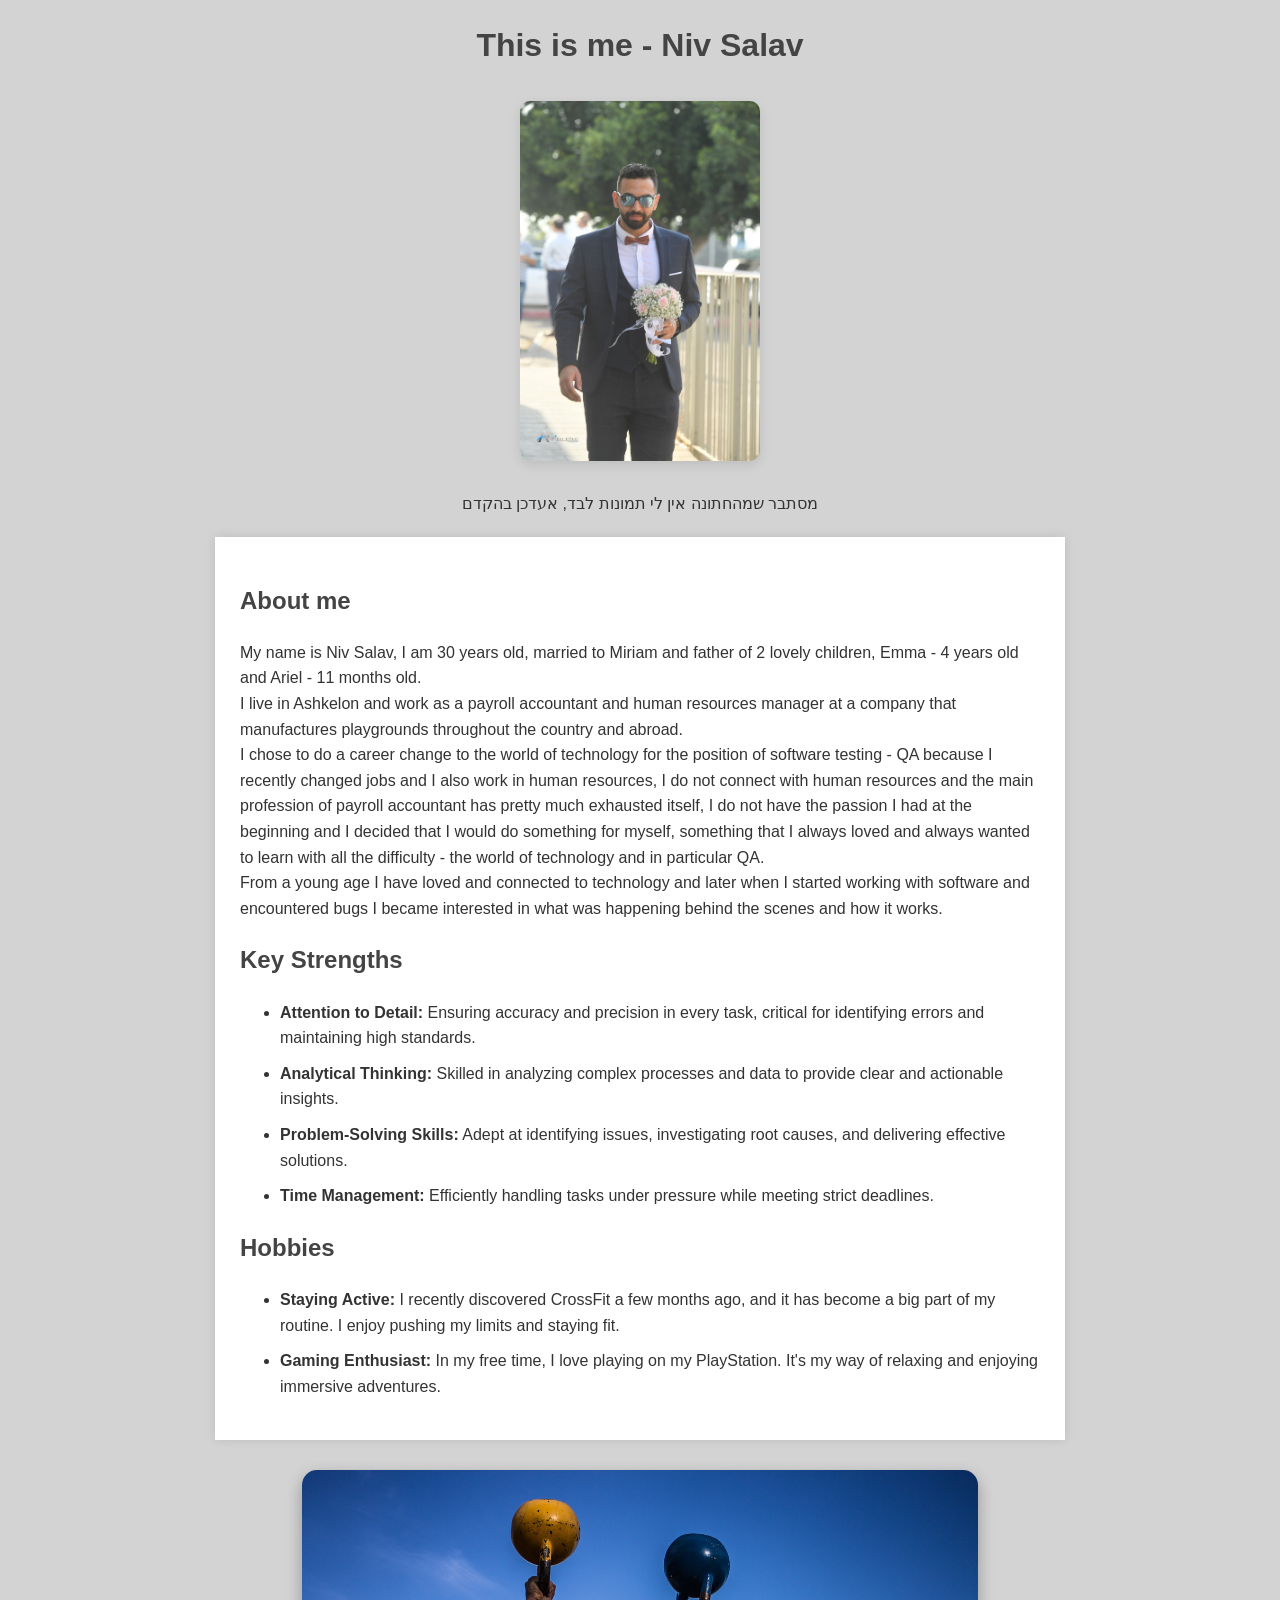
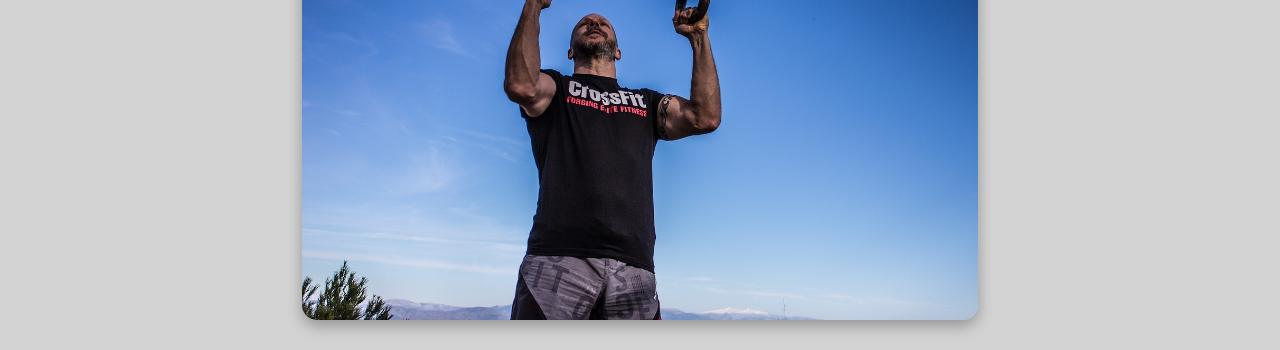
==== index.html @ 2781bafc "Add files via upload" ====
<html>
<head>
    <title>My life story</title>
    <link rel="stylesheet" href="style.css">
</head>
<body>
	<h1>This is me - Niv Salav</h1>
	<figure style="text-align: center;">
  <img id="img1"src="images/1.jpg"
  <figcaption>מסתבר שמהחתונה אין לי תמונות לבד, אעדכן בהקדם</figcaption>
</figure>

	
    <div class="container">
        <h2 id="About me">About me</h2>
			<p> My name is Niv Salav, I am 30 years old, married to Miriam and father of 2 lovely children, Emma - 4 years old and Ariel - 11 months old.<br>
I live in Ashkelon and work as a payroll accountant and human resources manager at a company that manufactures playgrounds throughout the country and abroad.<br>
I chose to do a career change to the world of technology for the position of software testing - QA because I recently changed jobs and I also work in human resources, I do not connect with human resources
 and the main profession of payroll accountant has pretty much exhausted itself, I do not have the passion I had at
 the beginning and I decided that I would do something for myself, something that I always loved and always wanted to learn with all the difficulty - the world of technology and in particular QA.<br>
From a young age I have loved and connected to technology and later when I started working with software and encountered bugs I became interested in what was happening behind the scenes and how it works.</p>
	</p>

	<section id="key-strengths">
  <h2>Key Strengths</h2>
  <ul>
    <li><strong>Attention to Detail:</strong> Ensuring accuracy and precision in every task, critical for identifying errors and maintaining high standards.</li>
    <li><strong>Analytical Thinking:</strong> Skilled in analyzing complex processes and data to provide clear and actionable insights.</li>
    <li><strong>Problem-Solving Skills:</strong> Adept at identifying issues, investigating root causes, and delivering effective solutions.</li>
    <li><strong>Time Management:</strong> Efficiently handling tasks under pressure while meeting strict deadlines.</li>
  </ul>
</section>

	<section id="hobbies">
  <h2>Hobbies</h2>
  <ul>
    <li><strong>Staying Active:</strong> I recently discovered CrossFit a few months ago, and it has become a big part of my routine. I enjoy pushing my limits and staying fit.</li>
    <li><strong>Gaming Enthusiast:</strong> In my free time, I love playing on my PlayStation. It's my way of relaxing and enjoying immersive adventures.</li>
  </ul>
 
</section>
		</div>

	<img src="images/cf.jpg"
	<img src="images/ps.jpg"

</body>
</html>
---- style.css ----
body {
    font-family: Arial, sans-serif;
    line-height: 1.6;
    margin: 0;
    padding: 0;
    background-color: #D3D3D3;
    color: #333;
}
h1 {
  padding-top: 20px;
   text-align: center;
}
figcaption {
  font-size: 16px;
  color: #555;
  margin-top: 0px;
}

#img1 {
  display: block;
  max-width: 20%;
  height: auto;
  margin-left: auto;
  margin-right: auto;
  border-radius: 10px;
  box-shadow: 0 4px 12px rgba(0, 0, 0, 0.1);
  transition: transform 0.3s ease, box-shadow 0.3s ease;
}


#img1:hover {
  transform: scale(1.05);
  box-shadow: 0 8px 16px rgba(0, 0, 0, 0.2); 
}

.container {
    max-width: 800px;
    margin: 20px auto;
    padding: 25px;
    background: #fff;
    box-shadow: 0 0 10px rgba(0, 0, 0, 0.1);
}


h1, h2 {
    color: #444;
}

ul {
    padding-left: 40px;
}

ul li {
    margin-bottom: 10px;
}

footer {
    text-align: center;
    padding: 10px;
    background: #333;
    color: #fff;
    margin-top: 20px;
}

img {
  height: 50%;
  border-radius: 15px;
  box-shadow: 0 6px 15px rgba(0, 0, 0, 0.3);
  margin: 30px auto;
  display: block;
}
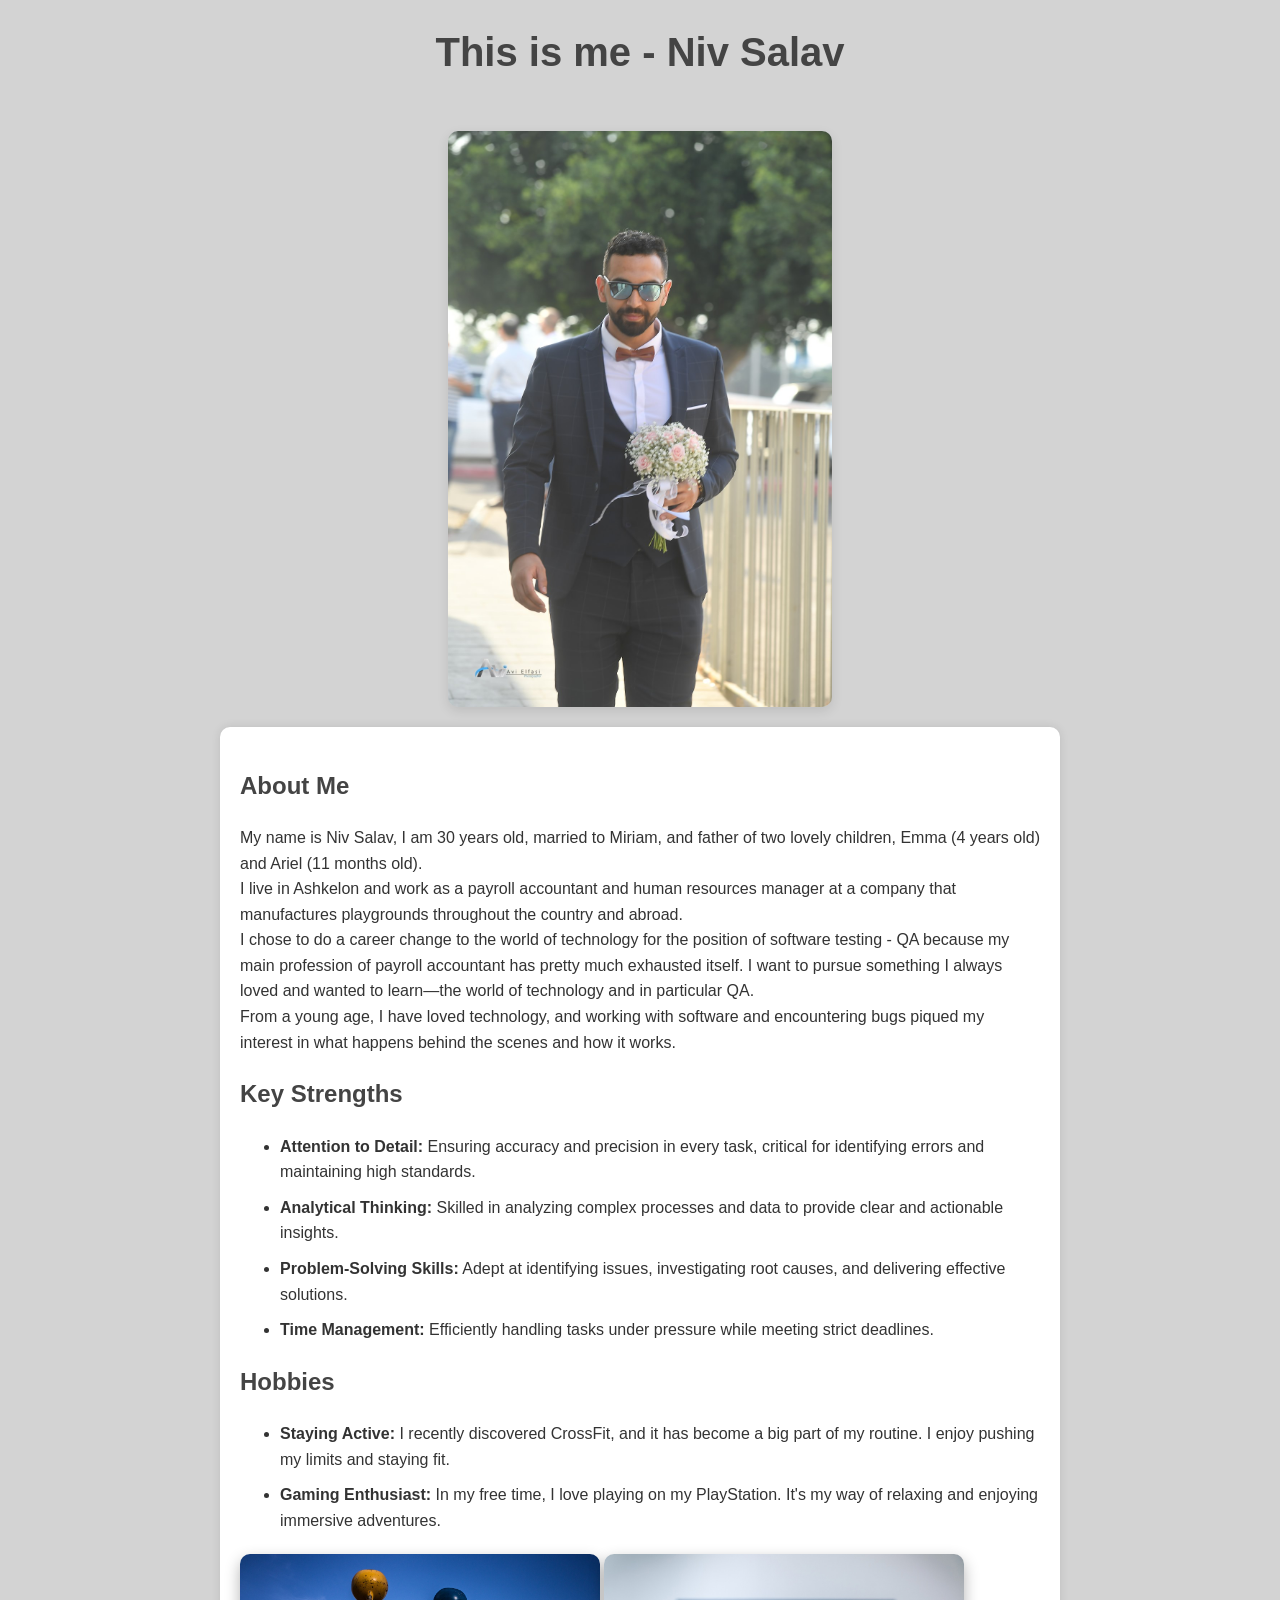
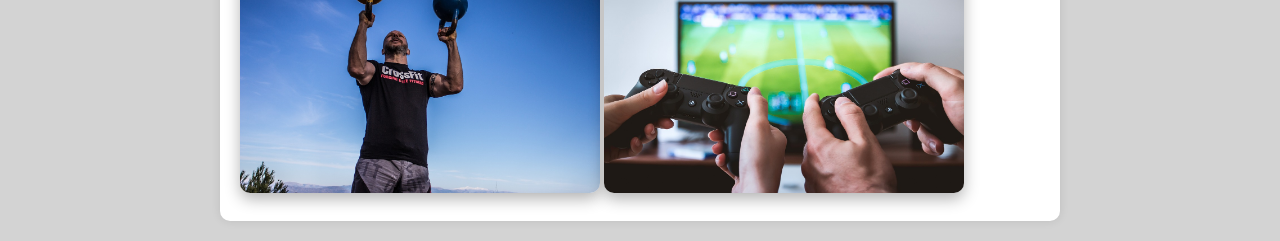
==== commit b153490a: "Add files via upload" ====
--- a/index.html
+++ b/index.html
@@ -1,48 +1,45 @@
 <html>
 <head>
-    <title>My life story</title>
+    <meta charset="UTF-8">
+    <meta name="viewport" content="width=device-width, initial-scale=1.0">
+    <title>My Life Story</title>
     <link rel="stylesheet" href="style.css">
 </head>
 <body>
-	<h1>This is me - Niv Salav</h1>
-	<figure style="text-align: center;">
-  <img id="img1"src="images/1.jpg"
-  <figcaption>מסתבר שמהחתונה אין לי תמונות לבד, אעדכן בהקדם</figcaption>
-</figure>
+    <h1>This is me - Niv Salav</h1>
+          <img id="img1" src="images/1.jpg" alt="Niv Salav">
+    
+    <div class="container">
+        <h2 id="About me">About Me</h2>
+        <p>
+            My name is Niv Salav, I am 30 years old, married to Miriam, and father of two lovely children, Emma (4 years old) and Ariel (11 months old).<br>
+            I live in Ashkelon and work as a payroll accountant and human resources manager at a company that manufactures playgrounds throughout the country and abroad.<br>
+            I chose to do a career change to the world of technology for the position of software testing - QA because my main profession of payroll accountant has pretty much exhausted itself. I want to pursue something I always loved and wanted to learn—the world of technology and in particular QA.<br>
+            From a young age, I have loved technology, and working with software and encountering bugs piqued my interest in what happens behind the scenes and how it works.
+        </p>
 
-	
-    <div class="container">
-        <h2 id="About me">About me</h2>
-			<p> My name is Niv Salav, I am 30 years old, married to Miriam and father of 2 lovely children, Emma - 4 years old and Ariel - 11 months old.<br>
-I live in Ashkelon and work as a payroll accountant and human resources manager at a company that manufactures playgrounds throughout the country and abroad.<br>
-I chose to do a career change to the world of technology for the position of software testing - QA because I recently changed jobs and I also work in human resources, I do not connect with human resources
- and the main profession of payroll accountant has pretty much exhausted itself, I do not have the passion I had at
- the beginning and I decided that I would do something for myself, something that I always loved and always wanted to learn with all the difficulty - the world of technology and in particular QA.<br>
-From a young age I have loved and connected to technology and later when I started working with software and encountered bugs I became interested in what was happening behind the scenes and how it works.</p>
-	</p>
+        <section id="key-strengths">
+            <h2>Key Strengths</h2>
+            <ul>
+                <li><strong>Attention to Detail:</strong> Ensuring accuracy and precision in every task, critical for identifying errors and maintaining high standards.</li>
+                <li><strong>Analytical Thinking:</strong> Skilled in analyzing complex processes and data to provide clear and actionable insights.</li>
+                <li><strong>Problem-Solving Skills:</strong> Adept at identifying issues, investigating root causes, and delivering effective solutions.</li>
+                <li><strong>Time Management:</strong> Efficiently handling tasks under pressure while meeting strict deadlines.</li>
+            </ul>
+        </section>
 
-	<section id="key-strengths">
-  <h2>Key Strengths</h2>
-  <ul>
-    <li><strong>Attention to Detail:</strong> Ensuring accuracy and precision in every task, critical for identifying errors and maintaining high standards.</li>
-    <li><strong>Analytical Thinking:</strong> Skilled in analyzing complex processes and data to provide clear and actionable insights.</li>
-    <li><strong>Problem-Solving Skills:</strong> Adept at identifying issues, investigating root causes, and delivering effective solutions.</li>
-    <li><strong>Time Management:</strong> Efficiently handling tasks under pressure while meeting strict deadlines.</li>
-  </ul>
-</section>
-
-	<section id="hobbies">
-  <h2>Hobbies</h2>
-  <ul>
-    <li><strong>Staying Active:</strong> I recently discovered CrossFit a few months ago, and it has become a big part of my routine. I enjoy pushing my limits and staying fit.</li>
-    <li><strong>Gaming Enthusiast:</strong> In my free time, I love playing on my PlayStation. It's my way of relaxing and enjoying immersive adventures.</li>
-  </ul>
- 
-</section>
-		</div>
-
-	<img src="images/cf.jpg"
-	<img src="images/ps.jpg"
+        <section id="hobbies">
+            <h2>Hobbies</h2>
+            <ul>
+                <li><strong>Staying Active:</strong> I recently discovered CrossFit, and it has become a big part of my routine. I enjoy pushing my limits and staying fit.</li>
+                <li><strong>Gaming Enthusiast:</strong> In my free time, I love playing on my PlayStation. It's my way of relaxing and enjoying immersive adventures.</li>
+            </ul>
+			
+			
+    <img src="images/cf.jpg" alt="CrossFit">
+    <img src="images/ps.jpg" alt="PlayStation">
+        </section>
+    </div>
 
 </body>
 </html>
--- a/style.css
+++ b/style.css
@@ -1,3 +1,4 @@
+/* General Styling */
 body {
     font-family: Arial, sans-serif;
     line-height: 1.6;
@@ -6,66 +7,111 @@
     background-color: #D3D3D3;
     color: #333;
 }
+
 h1 {
-  padding-top: 20px;
-   text-align: center;
-}
-figcaption {
-  font-size: 16px;
-  color: #555;
-  margin-top: 0px;
-}
-
-#img1 {
-  display: block;
-  max-width: 20%;
-  height: auto;
-  margin-left: auto;
-  margin-right: auto;
-  border-radius: 10px;
-  box-shadow: 0 4px 12px rgba(0, 0, 0, 0.1);
-  transition: transform 0.3s ease, box-shadow 0.3s ease;
-}
-
-
-#img1:hover {
-  transform: scale(1.05);
-  box-shadow: 0 8px 16px rgba(0, 0, 0, 0.2); 
+    padding: 20px 0;
+    text-align: center;
+    font-size: 2.5em;
 }
 
 .container {
     max-width: 800px;
     margin: 20px auto;
-    padding: 25px;
+    padding: 20px;
     background: #fff;
     box-shadow: 0 0 10px rgba(0, 0, 0, 0.1);
+    border-radius: 10px;
 }
-
 
 h1, h2 {
     color: #444;
 }
 
-ul {
-    padding-left: 40px;
+p, ul {
+    margin: 20px 0;
 }
 
 ul li {
     margin-bottom: 10px;
 }
 
-footer {
+/* Figure and Images */
+figure {
     text-align: center;
-    padding: 10px;
-    background: #333;
-    color: #fff;
-    margin-top: 20px;
+    margin: 20px 0;
+}
+
+figcaption {
+    font-size: 16px;
+    color: #555;
+    margin-top: 10px;
+}
+
+#img1 {
+    max-width: 30%;
+    height: auto;
+    margin: 0 auto;
+    border-radius: 10px;
+    box-shadow: 0 4px 12px rgba(0, 0, 0, 0.1);
+    transition: transform 0.3s ease, box-shadow 0.3s ease;
+	  display: block;
+
+}
+
+#img1:hover {
+    transform: scale(1.05);
+    box-shadow: 0 8px 16px rgba(0, 0, 0, 0.2);
 }
 
 img {
-  height: 50%;
-  border-radius: 15px;
-  box-shadow: 0 6px 15px rgba(0, 0, 0, 0.3);
-  margin: 30px auto;
-  display: block;
-}+    max-width: 45%;
+    height: auto;
+    margin: 0 auto;
+    border-radius: 10px;
+    box-shadow: 0 6px 15px rgba(0, 0, 0, 0.3);
+	text-align: center;
+
+	
+}
+.image-container {
+            display: flex; /* Use flexbox for layout */
+            justify-content: center; /* Center images horizontally */
+            gap: 20px; /* Add space between images */
+            margin: 20px;
+			
+/* Responsive Design */
+@media (max-width: 768px) {
+    h1 {
+        font-size: 2em;
+    }
+
+    .container {
+        padding: 15px;
+    }
+
+    #img1 {
+        max-width: 70%;
+    }
+
+    img {
+        max-width: 90%;
+    }
+}
+
+@media (max-width: 480px) {
+    h1 {
+        font-size: 1.8em;
+    }
+
+    h2 {
+        font-size: 1.4em;
+    }
+
+    p, ul li {
+        font-size: 1em;
+    }
+
+    #img1 {
+        max-width: 90%;
+    }
+}
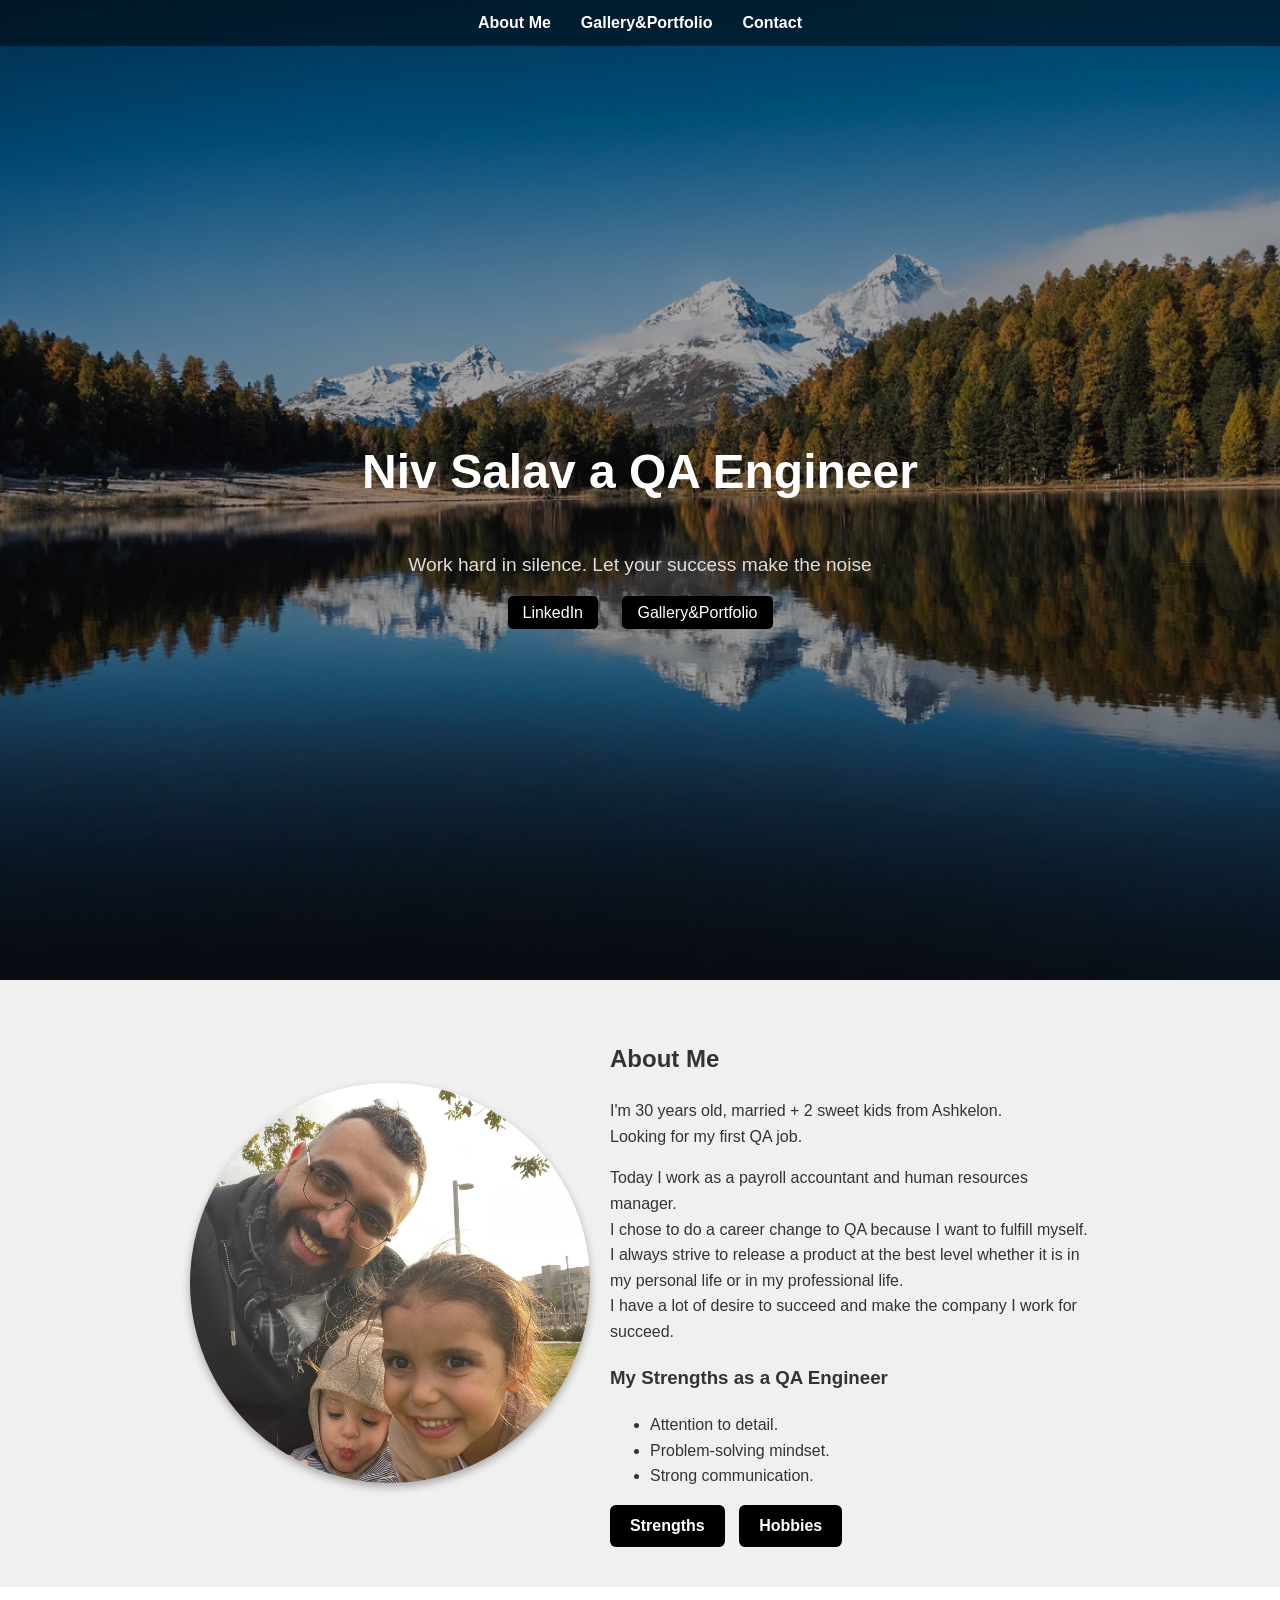
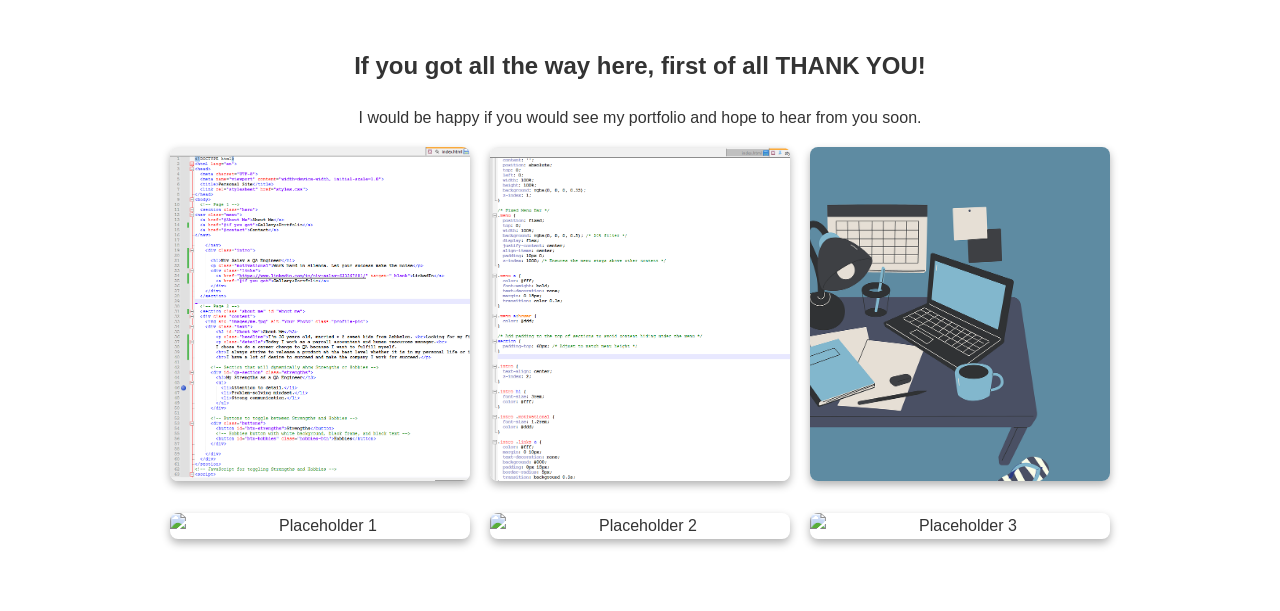
==== commit 459a6ca8: "Add files via upload" ====
--- a/index.html
+++ b/index.html
@@ -1,45 +1,128 @@
-<html>
+<!DOCTYPE html>
+<html lang="en">
 <head>
-    <meta charset="UTF-8">
-    <meta name="viewport" content="width=device-width, initial-scale=1.0">
-    <title>My Life Story</title>
-    <link rel="stylesheet" href="style.css">
+  <meta charset="UTF-8">
+  <meta name="viewport" content="width=device-width, initial-scale=1.0">
+  <title>Personal Site</title>
+  <link rel="stylesheet" href="styles.css">
 </head>
 <body>
-    <h1>This is me - Niv Salav</h1>
-          <img id="img1" src="images/1.jpg" alt="Niv Salav">
-    
-    <div class="container">
-        <h2 id="About me">About Me</h2>
-        <p>
-            My name is Niv Salav, I am 30 years old, married to Miriam, and father of two lovely children, Emma (4 years old) and Ariel (11 months old).<br>
-            I live in Ashkelon and work as a payroll accountant and human resources manager at a company that manufactures playgrounds throughout the country and abroad.<br>
-            I chose to do a career change to the world of technology for the position of software testing - QA because my main profession of payroll accountant has pretty much exhausted itself. I want to pursue something I always loved and wanted to learn—the world of technology and in particular QA.<br>
-            From a young age, I have loved technology, and working with software and encountering bugs piqued my interest in what happens behind the scenes and how it works.
-        </p>
+  <!-- Page 1 -->
+  <section class="hero">
+<nav class="menu">
+  <a href="#About Me">About Me</a>
+  <a href="#if you got">Gallery&Portfolio</a>
+  <a href="#contact">Contact</a>
+</nav>
 
-        <section id="key-strengths">
-            <h2>Key Strengths</h2>
-            <ul>
-                <li><strong>Attention to Detail:</strong> Ensuring accuracy and precision in every task, critical for identifying errors and maintaining high standards.</li>
-                <li><strong>Analytical Thinking:</strong> Skilled in analyzing complex processes and data to provide clear and actionable insights.</li>
-                <li><strong>Problem-Solving Skills:</strong> Adept at identifying issues, investigating root causes, and delivering effective solutions.</li>
-                <li><strong>Time Management:</strong> Efficiently handling tasks under pressure while meeting strict deadlines.</li>
-            </ul>
-        </section>
+    </nav>
+    <div class="intro">
 
-        <section id="hobbies">
-            <h2>Hobbies</h2>
-            <ul>
-                <li><strong>Staying Active:</strong> I recently discovered CrossFit, and it has become a big part of my routine. I enjoy pushing my limits and staying fit.</li>
-                <li><strong>Gaming Enthusiast:</strong> In my free time, I love playing on my PlayStation. It's my way of relaxing and enjoying immersive adventures.</li>
-            </ul>
-			
-			
-    <img src="images/cf.jpg" alt="CrossFit">
-    <img src="images/ps.jpg" alt="PlayStation">
-        </section>
+      <h1>Niv Salav a QA Engineer</h1>
+      <p class="motivational">Work hard in silence. Let your success make the noise</p>
+      <div class="links">
+        <a href="https://www.linkedin.com/in/niv-salav-633367281/" target="_blank">LinkedIn</a>
+		<a href="#if you got">Gallery&Portfolio</a>
+      </div>
     </div>
+  </section>
+
+  <!-- Page 2 -->
+  <section class="about" id="about">
+  <div class="content">
+    <!-- Your normal, left-aligned profile image -->
+    <img src="images/me.jpg" alt="Your Photo" class="profile-pic">
+
+    <div class="text">
+      <h2 id="About Me">About Me</h2>
+      <p class="headline">
+        I'm 30 years old, married + 2 sweet kids from Ashkelon. <br>
+        Looking for my first QA job.
+      </p>
+      <p class="details">
+        Today I work as a payroll accountant and human resources manager.<br>
+        I chose to do a career change to QA because I want to fulfill myself.
+        <br>I always strive to release a product at the best level whether it is
+        in my personal life or in my professional life.
+        <br>I have a lot of desire to succeed and make the company I work for succeed.
+      </p>
+
+      <!-- Section that will dynamically show Strengths or Hobbies -->
+      <div id="qa-section" class="strengths">
+        <h3>My Strengths as a QA Engineer</h3>
+        <ul>
+          <li>Attention to detail.</li>
+          <li>Problem-solving mindset.</li>
+          <li>Strong communication.</li>
+        </ul>
+      </div>
+
+      <!-- Buttons to toggle between Strengths and Hobbies -->
+      <div class="buttons">
+        <button id="btn-strengths">Strengths</button>
+        <button id="btn-hobbies">Hobbies</button>
+      </div>
+    </div>
+  </div>
+</section>
+
+<!-- JavaScript for toggling Strengths and Hobbies -->
+<script>
+  // Define two lists: strengths and hobbies
+  const strengths = [
+    "Attention to detail.",
+    "Problem-solving mindset.",
+    "Strong communication."
+  ];
+  const hobbies = [
+    "Play on PS5.",
+    "Watch soccer.",
+    "Do sports, especially CrossFit."
+  ];
+
+  // Event listeners for buttons
+  document.getElementById("btn-strengths").addEventListener("click", () => {
+    updateQASection("My Strengths as a QA Engineer", strengths);
+  });
+
+  document.getElementById("btn-hobbies").addEventListener("click", () => {
+    updateQASection("My Hobbies", hobbies);
+  });
+
+  // Function to update content in #qa-section
+  function updateQASection(title, items) {
+    const qaSection = document.getElementById("qa-section");
+    qaSection.innerHTML = `
+      <h3>${title}</h3>
+      <ul>
+        ${items.map(item => `<li>${item}</li>`).join("")}
+      </ul>
+    `;
+  }
+</script>
+
+  <!-- Page 3 -->
+  
+<!-- Page 3: Gallery & Portfolio -->
+<section class="Gallery-Portfolio" id="if you got">
+  <h2>If you got all the way here, first of all <b>THANK YOU!</b></h2>
+  <p>I would be happy if you would see my portfolio and hope to hear from you soon.</p>
+
+  <!-- First row of images -->
+  <div class="gallery-row">
+    <img src="images/journey1.jpg" alt="Journey 1">
+    <img src="images/journey2.jpg" alt="Journey 2">
+    <img src="images/journey3.png" alt="Journey 3">
+  </div>
+
+  <!-- Second row of images (replace these with your own) -->
+  <div class="gallery-row">
+    <img src="images/placeholder1.png" alt="Placeholder 1">
+    <img src="images/placeholder2.png" alt="Placeholder 2">
+    <img src="images/placeholder3.png" alt="Placeholder 3">
+  </div>
+</section>
+
 
 </body>
 </html>
--- a/styles.css
+++ b/styles.css
@@ -0,0 +1,225 @@
+/* ----------------------------
+   General Styles
+----------------------------- */
+body {
+  margin: 0;
+  font-family: Tahoma, sans-serif;
+  line-height: 1.6;
+  color: #333;
+}
+
+/* Avoid double definition of section's padding-top in case the menu has a fixed position. 
+   We'll handle top-padding in .hero or wherever needed. */
+section {
+  padding: 20px;
+}
+
+/* ----------------------------
+   Page 1: Hero Section
+----------------------------- */
+.hero {
+  height: 100vh;
+  background: url('images/background.jpg') no-repeat center center/cover;
+  position: relative;
+  display: flex;
+  flex-direction: column;
+  justify-content: center;
+  align-items: center;
+}
+
+/* Dark overlay on top of the hero background */
+.hero::after {
+  content: '';
+  position: absolute;
+  top: 0;
+  left: 0;
+  width: 100%;
+  height: 100%;
+  background: rgba(0, 0, 0, 0.35);
+  z-index: 1;
+}
+
+/* ----------------------------
+   Fixed Menu Bar
+----------------------------- */
+.menu {
+  position: fixed;
+  top: 0;
+  width: 100%;
+  background: rgba(0, 0, 0, 0.5); /* 50% filter */
+  display: flex;
+  justify-content: center;
+  align-items: center;
+  padding: 10px 0;
+  z-index: 1000; /* Ensures the menu stays above other content */
+}
+
+.menu a {
+  color: #fff;
+  font-weight: bold;
+  text-decoration: none;
+  margin: 0 15px;
+  transition: color 0.3s;
+}
+
+.menu a:hover {
+  color: #ddd;
+}
+
+/* Add padding to the top of sections to avoid content hiding under the fixed menu */
+section {
+  padding-top: 60px; /* Adjust if your menu height changes */
+}
+
+/* ----------------------------
+   Intro styles
+----------------------------- */
+.intro {
+  text-align: center;
+  z-index: 2; /* above the overlay */
+}
+
+.intro h1 {
+  font-size: 3rem;
+  color: #fff;
+}
+
+.intro .motivational {
+  font-size: 1.2rem;
+  color: #ddd;
+}
+
+.intro .links a {
+  color: #fff;
+  margin: 0 10px;
+  text-decoration: none;
+  background: #000;
+  padding: 8px 15px;
+  border-radius: 5px;
+  transition: background 0.3s;
+}
+
+.intro .links a:hover {
+  background: #555;
+}
+
+/* ------------------------------------
+   Page 2: About Section & Profile Pic
+------------------------------------- */
+.about {
+  background-color: #f0f0f0;
+  /* Center the entire block horizontally if desired */
+  display: flex;
+  justify-content: center;
+  padding: 40px 20px;
+  
+}
+
+
+
+/* Container that holds the image and text side by side */
+.content {
+  display: flex;
+  align-items: center;
+  gap: 20px; /* spacing between image & text */
+  max-width: 900px;
+}
+
+/* Normal, non-fixed profile pic on the left side */
+.profile-pic {
+  width: 400px;      /* Adjust as needed */
+  height: 400px;     /* Adjust as needed */
+  object-fit: cover;
+  border-radius: 50%;
+  box-shadow: 0 4px 8px rgba(0, 0, 0, 0.3);
+}
+
+/* If you want the image to keep its aspect ratio automatically,
+   you can remove 'height: 300px;' and let width control it. */
+
+/* The text next to the image */
+.text {
+  flex: 1; /* allows the text to fill remaining space */
+}
+
+/* ------------------------------------
+   Buttons: Black background, white text
+   Larger size
+------------------------------------- */
+.buttons button {
+  background-color: #000; /* black background */
+  color: #fff;            /* white text */
+  font-size: 1rem;        /* slightly larger text (16px) */
+  padding: 12px 20px;     /* larger padding for bigger button */
+  border-radius: 6px;
+  cursor: pointer;
+  border: none;           /* no border, just background */
+  margin-right: 10px;
+  font-weight: bold;
+  transition: background-color 0.3s ease;
+}
+
+.buttons button:hover {
+  background-color: #333; /* dark gray on hover */
+}
+
+/* ------------------------------------
+   Responsive Adjustments
+------------------------------------- */
+@media (max-width: 768px) {
+  .content {
+    flex-direction: column;
+  }
+
+  /* Keep the picture above the text on narrow screens */
+  .profile-pic {
+    margin-bottom: 20px;
+  }
+}
+
+/* ----------------------------
+   Page 3: Gallery & Portfolio
+----------------------------- */
+.Gallery-Portfolio {
+  text-align: center;
+  padding: 40px 20px;
+}
+
+/* First or second row of images */
+.gallery-row {
+  display: flex;
+  justify-content: center;
+  gap: 20px;
+  margin-bottom: 2rem;
+  flex-wrap: wrap; /* wrap on smaller screens */
+}
+
+.gallery-row img {
+  width: 300px;        /* Adjust as desired */
+  object-fit: cover;
+  border-radius: 8px;
+  box-shadow: 0 4px 8px rgba(0, 0, 0, 0.3);
+  transition: transform 0.3s ease, box-shadow 0.3s ease;
+}
+
+/* Hover effect */
+.gallery-row img:hover {
+  transform: scale(1.05);
+  box-shadow: 0 8px 16px rgba(0, 0, 0, 0.3);
+}
+
+/* ----------------------------
+   Responsive Design
+----------------------------- */
+@media (max-width: 768px) {
+  .content {
+    flex-direction: column;
+    align-items: center;
+  }
+  
+  /* If the profile pic is fixed, it's always in the center anyway.
+     But in case you want a normal layout: */
+  .profile-pic {
+    margin-bottom: 20px;
+  }
+}
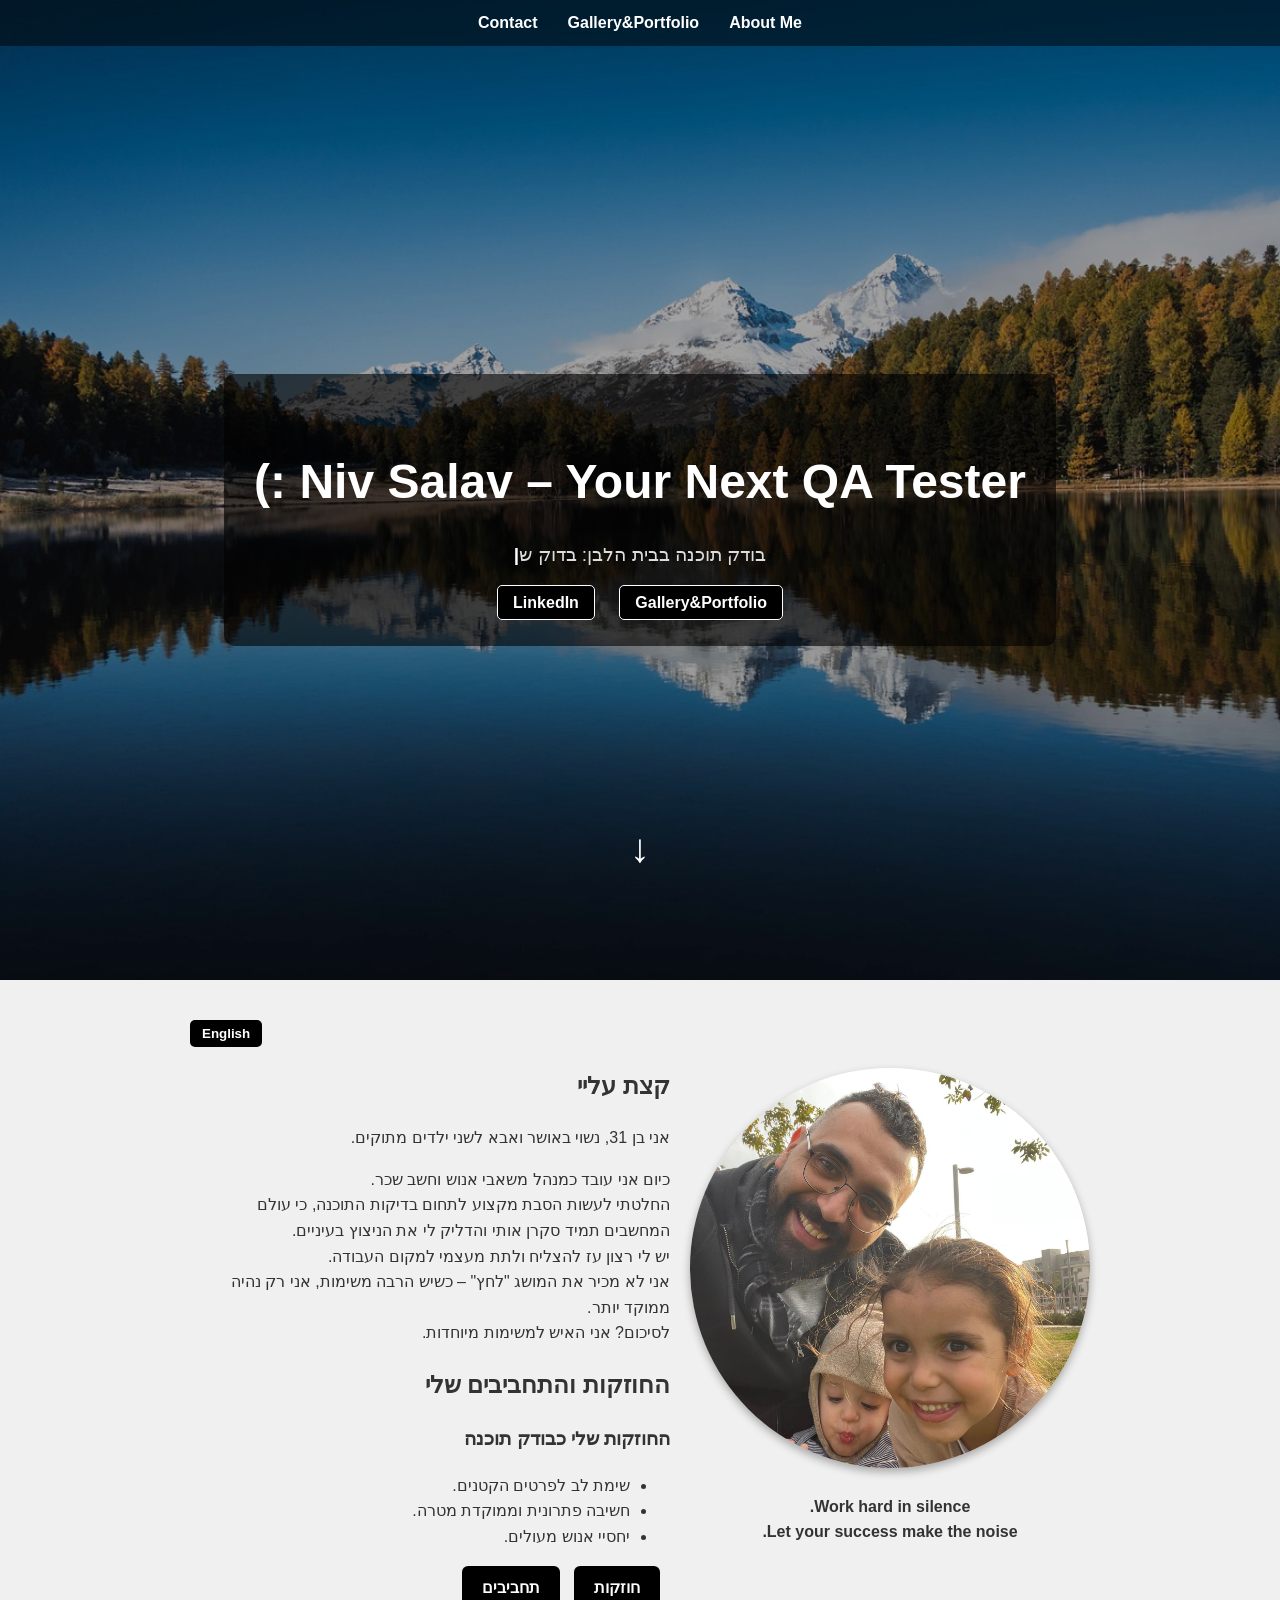
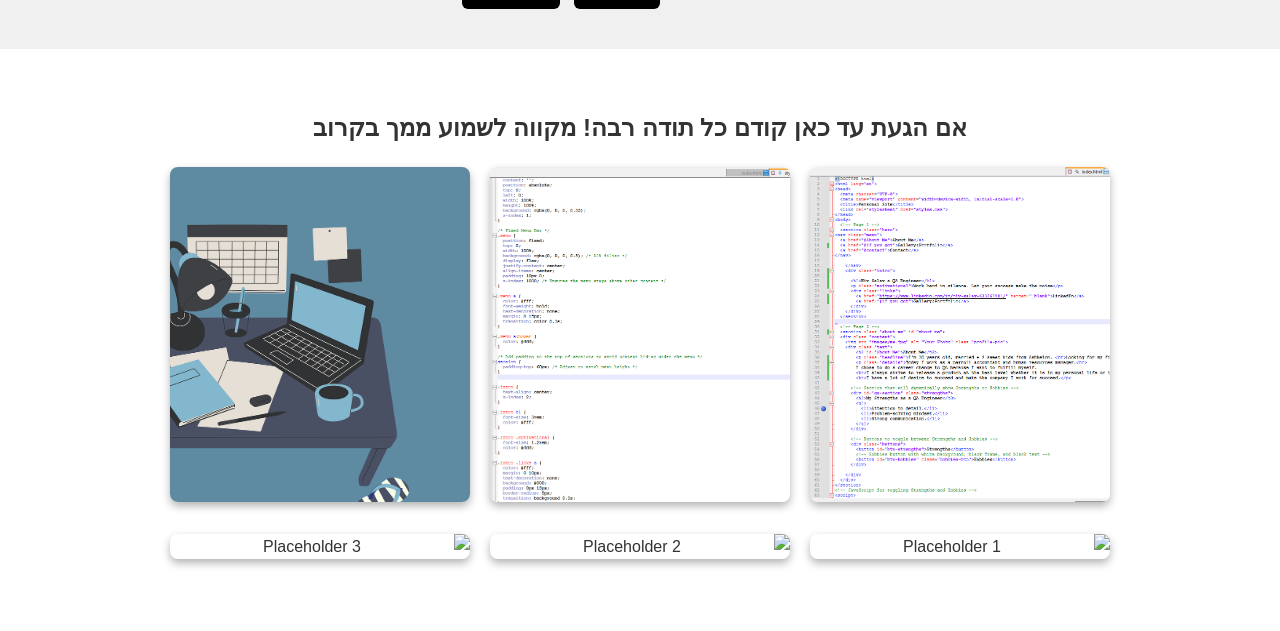
==== commit c5cf0dad: "Add files via upload" ====
--- a/index.html
+++ b/index.html
@@ -1,97 +1,201 @@
 <!DOCTYPE html>
-<html lang="en">
+<html lang="he" dir="rtl">
 <head>
   <meta charset="UTF-8">
   <meta name="viewport" content="width=device-width, initial-scale=1.0">
-  <title>Personal Site</title>
+  <title>Niv Salav | בדיקות תוכנה | אתר אישי</title>
+  <meta name="description" content="שלום! אני ניב סלאב, בודק תוכנה בתחילת הדרך עם רצון להצליח. בואו להכיר אותי דרך האתר האישי שלי.">
+  <meta name="keywords" content="ניב סלב, בדיקות תוכנה, QA, אתר אישי, ניב, בודק תוכנה">
+  <meta name="author" content="Niv Salav">
+  <meta name="language" content="he">
+  <meta name="robots" content="index, follow">
   <link rel="stylesheet" href="styles.css">
+  <link rel="icon" href="images/favicon.ico" type="image/x-icon">
 </head>
+
 <body>
   <!-- Page 1 -->
   <section class="hero">
 <nav class="menu">
-  <a href="#About Me">About Me</a>
+  <a href="#קצת עליי">About Me</a>
   <a href="#if you got">Gallery&Portfolio</a>
-  <a href="#contact">Contact</a>
+<a href="javascript:void(0);" id="contact-link">Contact</a>
 </nav>
 
     </nav>
+	
+<div id="contact-modal" class="modal">
+  <div class="modal-content">
+    <span class="close-btn" id="close-modal">&times;</span>
+    <h2>Contact Me</h2>
+    <p>
+      <strong>Phone:</strong> <a href="tel:050-2236693">050-2236693</a>
+    </p>
+    <p>
+      <strong>Email:</strong> 
+      <a="nivsalav@gmail.com">nivsalav@gmail.com</a>
+    </p>
+    <p>
+      <strong>LinkedIn:</strong> 
+      <a href="https://www.linkedin.com/in/niv-salav" target="_blank">Click here</a>
+    </p>
+  </div>
+</div>
+
     <div class="intro">
-
-      <h1>Niv Salav a QA Engineer</h1>
-      <p class="motivational">Work hard in silence. Let your success make the noise</p>
-      <div class="links">
-        <a href="https://www.linkedin.com/in/niv-salav-633367281/" target="_blank">LinkedIn</a>
-		<a href="#if you got">Gallery&Portfolio</a>
+<div class="intro">
+  <div class="intro-box">
+    <h1>Niv Salav – Your Next QA Tester :)</h1>
+    <p class="motivational">
+      <span id="typing-text"></span><span class="cursor">|</span>
+    </p>
+    <div class="links">
+      <a href="https://www.linkedin.com/in/niv-salav" target="_blank">LinkedIn</a>
+      <a href="#if you got">Gallery&Portfolio</a>
+    </div>
+  </div>
+</div>
+<div class="scroll-down">
+  <span>&#x2193;</span> <!-- זה החץ למטה -->
+</div>
+
+  </section>
+
+
+  <!-- Page 2 -->
+  <section class="about" id="קצת עליי">
+  <div class="content">
+    <!-- צד שמאל – תמונה -->
+    <div class="left-side">
+      <img src="images/me.jpg" alt="Your Photo" class="profile-pic">
+      <div class="quote-under-image">
+        <p><strong>Work hard in silence.<br>Let your success make the noise.</strong></p>
       </div>
     </div>
-  </section>
-
-  <!-- Page 2 -->
-  <section class="about" id="about">
-  <div class="content">
-    <!-- Your normal, left-aligned profile image -->
-    <img src="images/me.jpg" alt="Your Photo" class="profile-pic">
-
+
+<div class="text" id="about-text" dir="rtl">
+<div class="text" id="about-text" dir="rtl" lang="he">
+  <div class="lang-toggle">
+    <button id="toggle-lang">English</button>
+  </div>
+
+  <h2 id="about-title">קצת עליי</h2>
+  <p class="headline" id="about-headline">אני בן 31, נשוי באושר ואבא לשני ילדים מתוקים.</p>
+  <p class="details" id="about-details">
+    כיום אני עובד כמנהל משאבי אנוש וחשב שכר. <br>
+    החלטתי לעשות הסבת מקצוע לתחום בדיקות התוכנה, כי עולם המחשבים תמיד סקרן אותי והדליק לי את הניצוץ בעיניים. <br>
+    יש לי רצון עז להצליח ולתת מעצמי למקום העבודה. <br>
+    אני לא מכיר את המושג "לחץ" – כשיש הרבה משימות, אני רק נהיה ממוקד יותר. <br>
+    לסיכום? אני האיש למשימות מיוחדות.
+  </p>    <!-- צד ימין – טקסט + כפתורים -->
     <div class="text">
-      <h2 id="About Me">About Me</h2>
-      <p class="headline">
-        I'm 30 years old, married + 2 sweet kids from Ashkelon. <br>
-        Looking for my first QA job.
-      </p>
-      <p class="details">
-        Today I work as a payroll accountant and human resources manager.<br>
-        I chose to do a career change to QA because I want to fulfill myself.
-        <br>I always strive to release a product at the best level whether it is
-        in my personal life or in my professional life.
-        <br>I have a lot of desire to succeed and make the company I work for succeed.
-      </p>
-
-      <!-- Section that will dynamically show Strengths or Hobbies -->
+      <h2>החוזקות והתחביבים שלי</h2>
+
       <div id="qa-section" class="strengths">
-        <h3>My Strengths as a QA Engineer</h3>
+        <h3>החוזקות שלי כבודק תוכנה</h3>
         <ul>
-          <li>Attention to detail.</li>
-          <li>Problem-solving mindset.</li>
-          <li>Strong communication.</li>
+          <li>שימת לב לפרטים הקטנים.</li>
+          <li>חשיבה פתרונית וממוקדת מטרה.</li>
+          <li>יחסיי אנוש מעולים.</li>
         </ul>
       </div>
 
-      <!-- Buttons to toggle between Strengths and Hobbies -->
       <div class="buttons">
-        <button id="btn-strengths">Strengths</button>
-        <button id="btn-hobbies">Hobbies</button>
+        <button id="btn-strengths">חוזקות</button>
+        <button id="btn-hobbies">תחביבים</button>
       </div>
     </div>
   </div>
 </section>
 
-<!-- JavaScript for toggling Strengths and Hobbies -->
-<script>
-  // Define two lists: strengths and hobbies
+
+<!-- Place your JavaScript code here -->
+<script>
+  // Get modal, open button, and close button
+  const modal = document.getElementById('contact-modal');
+  const contactLink = document.getElementById('contact-link');
+  const closeModal = document.getElementById('close-modal');
+
+  // Open modal when clicking the Contact link
+  contactLink.addEventListener('click', () => {
+    modal.style.display = 'flex';
+  });
+
+  // Close modal when clicking the close button
+  closeModal.addEventListener('click', () => {
+    modal.style.display = 'none';
+  });
+
+  // Close modal when clicking outside the modal content
+  window.addEventListener('click', (e) => {
+    if (e.target === modal) {
+      modal.style.display = 'none';
+    }
+  });
+</script>
+
+<script>
+  const messages = [
+    'בודק תוכנה בבית הלבן: בדוק שלחיצה על הכפתור האדום מכניסה דיאט קולה לחדר', 
+    'כל משימה היא אפשרית – השאלה היא מי מבצע אותה',
+    'בודק תוכנה – כי מישהו צריך לוודא שהכפתור באמת עושה משהו.'
+  ];
+
+  const typingText = document.getElementById('typing-text');
+  let messageIndex = 0;
+  let charIndex = 0;
+  let isDeleting = false;
+
+  function type() {
+    const currentMessage = messages[messageIndex];
+    const displayedText = currentMessage.substring(0, charIndex);
+
+    typingText.textContent = displayedText;
+
+    if (!isDeleting && charIndex < currentMessage.length) {
+      charIndex++;
+      setTimeout(type, 50); // typing speed
+    } else if (isDeleting && charIndex > 0) {
+      charIndex--;
+      setTimeout(type, 30); // deleting speed
+    } else {
+      // Wait and switch message
+      isDeleting = !isDeleting;
+      if (!isDeleting) {
+        messageIndex = (messageIndex + 1) % messages.length;
+      }
+      setTimeout(type, 1500); // pause between messages
+    }
+  }
+
+  type();
+</script>
+<script>
   const strengths = [
-    "Attention to detail.",
-    "Problem-solving mindset.",
-    "Strong communication."
+    "שימת לב לפרטים הקטנים.",
+    "חשיבה פתרונית וממוקדת מטרה.",
+    "יחסיי אנוש מעולים."
   ];
+
   const hobbies = [
-    "Play on PS5.",
-    "Watch soccer.",
-    "Do sports, especially CrossFit."
+    "לשחק בPS5.",
+    "צפייה בכדורגל.",
+    "ספורט (בעיקר קרוספיט)."
   ];
 
-  // Event listeners for buttons
-  document.getElementById("btn-strengths").addEventListener("click", () => {
-    updateQASection("My Strengths as a QA Engineer", strengths);
-  });
-
-  document.getElementById("btn-hobbies").addEventListener("click", () => {
-    updateQASection("My Hobbies", hobbies);
-  });
-
-  // Function to update content in #qa-section
+  const qaSection = document.getElementById("qa-section");
+  const btnStrengths = document.getElementById("btn-strengths");
+  const btnHobbies = document.getElementById("btn-hobbies");
+
+  btnStrengths.addEventListener("click", () => {
+    updateQASection("החוזקות שלי כבודק תוכנה", strengths);
+  });
+
+  btnHobbies.addEventListener("click", () => {
+    updateQASection("התחביבים שלי", hobbies);
+  });
+
   function updateQASection(title, items) {
-    const qaSection = document.getElementById("qa-section");
     qaSection.innerHTML = `
       <h3>${title}</h3>
       <ul>
@@ -101,12 +205,15 @@
   }
 </script>
 
+  
+</script>
+
+
   <!-- Page 3 -->
   
 <!-- Page 3: Gallery & Portfolio -->
 <section class="Gallery-Portfolio" id="if you got">
-  <h2>If you got all the way here, first of all <b>THANK YOU!</b></h2>
-  <p>I would be happy if you would see my portfolio and hope to hear from you soon.</p>
+  <h2>אם הגעת עד כאן קודם כל תודה רבה! מקווה לשמוע ממך בקרוב</h2>
 
   <!-- First row of images -->
   <div class="gallery-row">
@@ -123,6 +230,63 @@
   </div>
 </section>
 
+<!-- Place your JavaScript code here -->
+
+</script>
+
+<script>
+  const aboutContainer = document.getElementById('about-text');
+  const aboutTitle = document.getElementById('about-title');
+  const aboutHeadline = document.getElementById('about-headline');
+  const aboutDetails = document.getElementById('about-details');
+  const toggleBtn = document.getElementById('toggle-lang');
+
+  let isHebrew = true;
+
+  toggleBtn.addEventListener('click', () => {
+    if (isHebrew) {
+      // מעבר לאנגלית
+      aboutContainer.setAttribute('dir', 'ltr');
+      aboutContainer.setAttribute('lang', 'en');
+      aboutTitle.style.textAlign = 'left';
+      aboutHeadline.style.textAlign = 'left';
+      aboutDetails.style.textAlign = 'left';
+
+      aboutTitle.textContent = "About Me";
+      aboutHeadline.textContent = "I'm 31 years old, happily married and a proud dad of two sweet kids.";
+      aboutDetails.innerHTML = `
+        I'm currently working as a payroll accountant and HR manager.<br>
+        I chose to transition into QA because the world of computers has always fascinated me and sparked something inside me.<br>
+        I'm highly motivated to succeed and give my all to the workplace.<br>
+        I don't know what "pressure" means – when the tasks pile up, I become even more focused.<br>
+        In short? I'm your guy for special missions.
+      `;
+      toggleBtn.textContent = "עברית";
+    } else {
+      // חזרה לעברית
+      aboutContainer.setAttribute('dir', 'rtl');
+      aboutContainer.setAttribute('lang', 'he');
+      aboutTitle.style.textAlign = 'right';
+      aboutHeadline.style.textAlign = 'right';
+      aboutDetails.style.textAlign = 'right';
+
+      aboutTitle.textContent = "קצת עליי";
+      aboutHeadline.textContent = "אני בן 31, נשוי באושר ואבא לשני ילדים מתוקים.";
+      aboutDetails.innerHTML = `
+        כיום אני עובד כמנהל משאבי אנוש וחשב שכר. <br>
+        החלטתי לעשות הסבת מקצוע לתחום בדיקות התוכנה, כי עולם המחשבים תמיד סקרן אותי והדליק לי את הניצוץ בעיניים. <br>
+        יש לי רצון עז להצליח ולתת מעצמי למקום העבודה. <br>
+        אני לא מכיר את המושג "לחץ" – כשיש הרבה משימות, אני רק נהיה ממוקד יותר. <br>
+        לסיכום? אני האיש למשימות מיוחדות.
+      `;
+      toggleBtn.textContent = "English";
+    }
+
+    isHebrew = !isHebrew;
+  });
+</script>
+
 
 </body>
 </html>
+
--- a/styles.css
+++ b/styles.css
@@ -37,6 +37,7 @@
   height: 100%;
   background: rgba(0, 0, 0, 0.35);
   z-index: 1;
+  
 }
 
 /* ----------------------------
@@ -51,8 +52,53 @@
   justify-content: center;
   align-items: center;
   padding: 10px 0;
-  z-index: 1000; /* Ensures the menu stays above other content */
-}
+  z-index: 1000; /* Ensures the menu  stays above other content */
+}
+
+.intro-box {
+  background-color: rgba(0, 0, 0, 0.6); /* רקע שחור שקוף */
+  padding: 30px;
+  border-radius: 10px;
+  display: inline-block;
+  text-align: center;
+  z-index: 2;
+}
+
+.intro h1 {
+  font-size: 5rem;
+  color: #fff;
+  margin-bottom: 15px;
+}
+
+.motivational {
+  font-size: 2.5rem;
+  color: #ddd;
+  font-family: Tahoma, sans-serif;
+  white-space: nowrap;
+  overflow: hidden;
+}
+
+
+/* Typewriter style */
+.motivational {
+  font-size: 2.5rem;
+  color: #ddd;
+  font-family: Tahoma, sans-serif;
+  white-space: nowrap;
+  overflow: hidden;
+}
+
+.cursor {
+  display: inline-block;
+  animation: blink 0.7s steps(1) infinite;
+  color: #fff;
+  font-weight: bold;
+}
+
+@keyframes blink {
+  50% { opacity: 0; }
+}
+
 
 .menu a {
   color: #fff;
@@ -60,6 +106,7 @@
   text-decoration: none;
   margin: 0 15px;
   transition: color 0.3s;
+  font-size: 16px; /* ⬅️ כאן אתה שולט על הגודל */
 }
 
 .menu a:hover {
@@ -87,6 +134,69 @@
 .intro .motivational {
   font-size: 1.2rem;
   color: #ddd;
+}
+
+.links a {
+  background-color: #000;      /* רקע לבן */
+  color: #000;                 /* טקסט שחור */
+  border: 1px solid #fff;      /* מסגרת שחורה */
+  font-weight: bold;
+  padding: 10px 18px;
+  margin: 10px;
+  border-radius: 5px;
+  text-decoration: none;
+  transition: background-color 0.3s ease, color 0.3s ease;
+}
+
+.lang-toggle {
+  text-align: left;
+  margin-bottom: 10px;
+}
+
+.lang-toggle button {
+  background-color: #000;
+  color: #fff;
+  padding: 6px 12px;
+  border: none;
+  border-radius: 5px;
+  cursor: pointer;
+  font-weight: bold;
+  transition: background-color 0.3s;
+}
+
+.lang-toggle button:hover {
+  background-color: #333;
+}
+
+.scroll-down {
+  position: absolute;
+  bottom: 100px;
+  left: 50%;
+  transform: translateX(-50%);
+  font-size: 2.5rem;
+  color: #fff;
+  animation: bounce 2s infinite;
+  z-index: 3;
+}
+
+@keyframes bounce {
+  0%, 100% { transform: translate(-50%, 0); }
+  50% { transform: translate(-50%, 10px); }
+}
+
+.links a:hover {
+  background-color: #fff;
+  color: #000;
+}
+
+#about-text {
+  width: 100%;
+  direction: rtl; /* עברית כברירת מחדל */
+}
+
+#about-text h2,
+#about-text p {
+  text-align: right;
 }
 
 .intro .links a {
@@ -101,6 +211,20 @@
 
 .intro .links a:hover {
   background: #555;
+}
+
+/* ודא שה-left-side לא נופל שורה */
+.left-side {
+  display: flex;
+  flex-direction: column;
+  align-items: center;
+  justify-content: center;
+}
+
+/* ודא שה-text לא מתכווץ */
+.text {
+  flex: 1;
+  min-width: 0;
 }
 
 /* ------------------------------------
@@ -133,6 +257,20 @@
   border-radius: 50%;
   box-shadow: 0 4px 8px rgba(0, 0, 0, 0.3);
 }
+
+.left-side {
+  display: flex;
+  flex-direction: column;
+  align-items: center;
+}
+
+.quote-under-image {
+  text-align: center;
+  margin-top: 10px;
+  font-size: 1rem;
+  color: #333;
+}
+
 
 /* If you want the image to keep its aspect ratio automatically,
    you can remove 'height: 300px;' and let width control it. */
@@ -223,3 +361,55 @@
     margin-bottom: 20px;
   }
 }
+
+/* Modal Background */
+.modal {
+  display: none; /* Hidden by default */
+  position: fixed;
+  z-index: 1000; /* Ensure it's above everything */
+  left: 0;
+  top: 0;
+  width: 100%;
+  height: 100%;
+  background: rgba(0, 0, 0, 0.7); /* Semi-transparent black background */
+  justify-content: center;
+  align-items: center;
+}
+
+/* Modal Content */
+.modal-content {
+  background: #fff;
+  padding: 20px;
+  border-radius: 10px;
+  width: 90%;
+  max-width: 400px; /* Limit the width */
+  text-align: center;
+  box-shadow: 0 4px 8px rgba(0, 0, 0, 0.2);
+}
+
+/* Close Button */
+.close-btn {
+  position: absolute;
+  top: 15px;
+  right: 20px;
+  font-size: 24px;
+  font-weight: bold;
+  cursor: pointer;
+  color: #333;
+  transition: color 0.3s ease;
+}
+
+.close-btn:hover {
+  color: #000;
+}
+
+/* Modal Content Links */
+.modal-content a {
+  color: #0073e6; /* Blue links */
+  text-decoration: none;
+  font-weight: bold;
+}
+
+.modal-content a:hover {
+  text-decoration: underline;
+}
